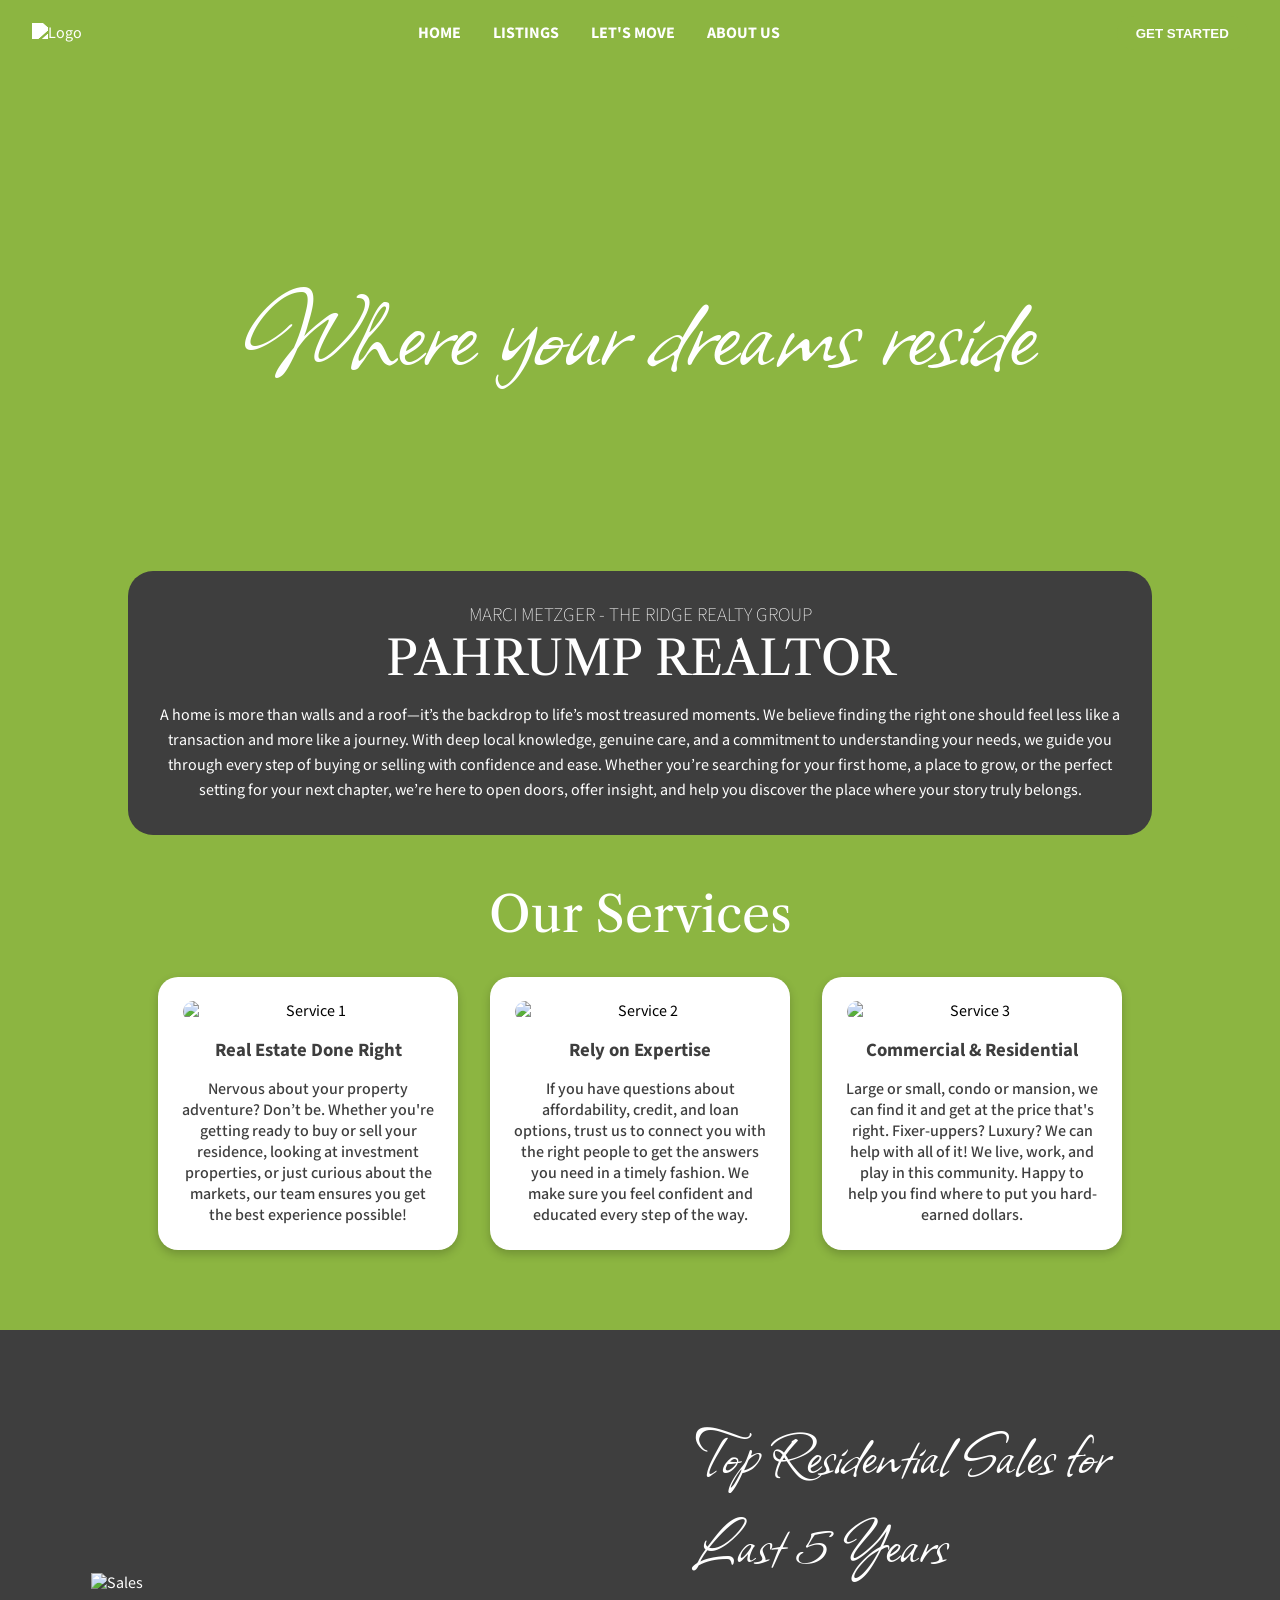
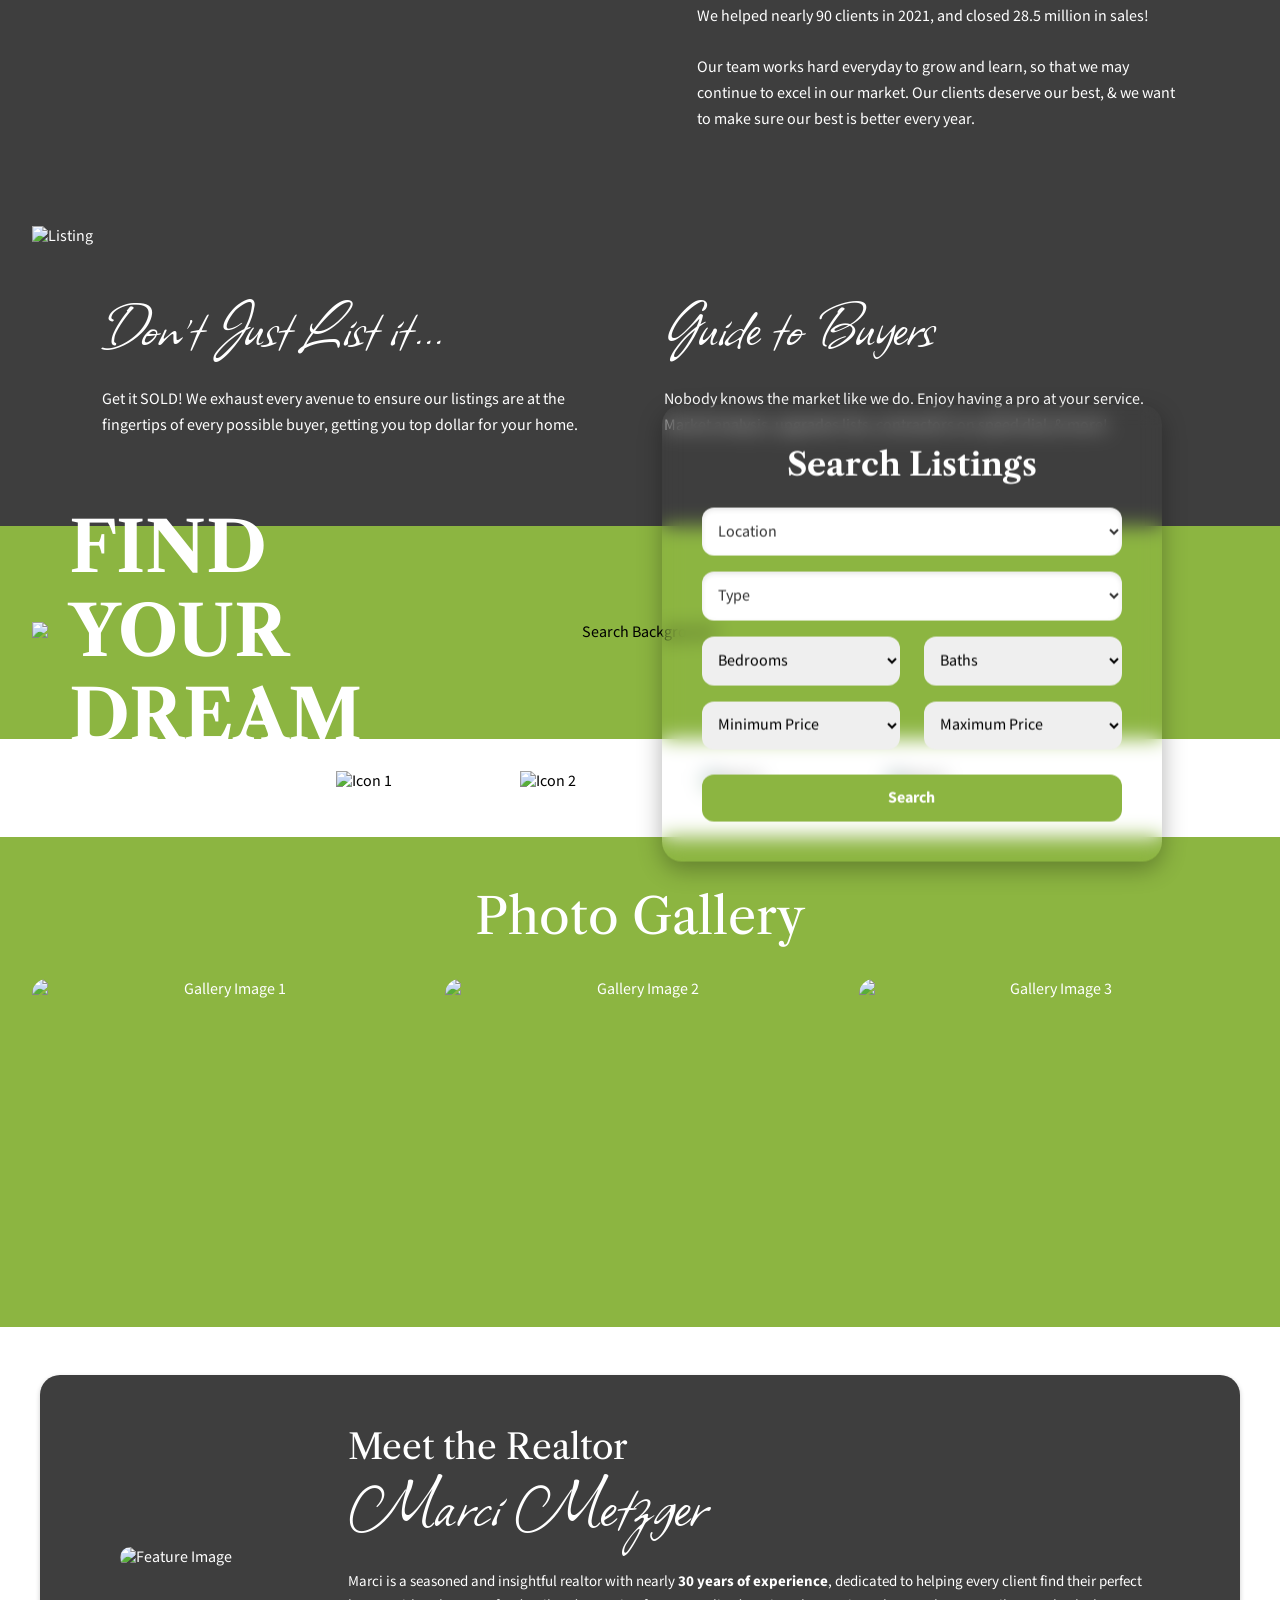
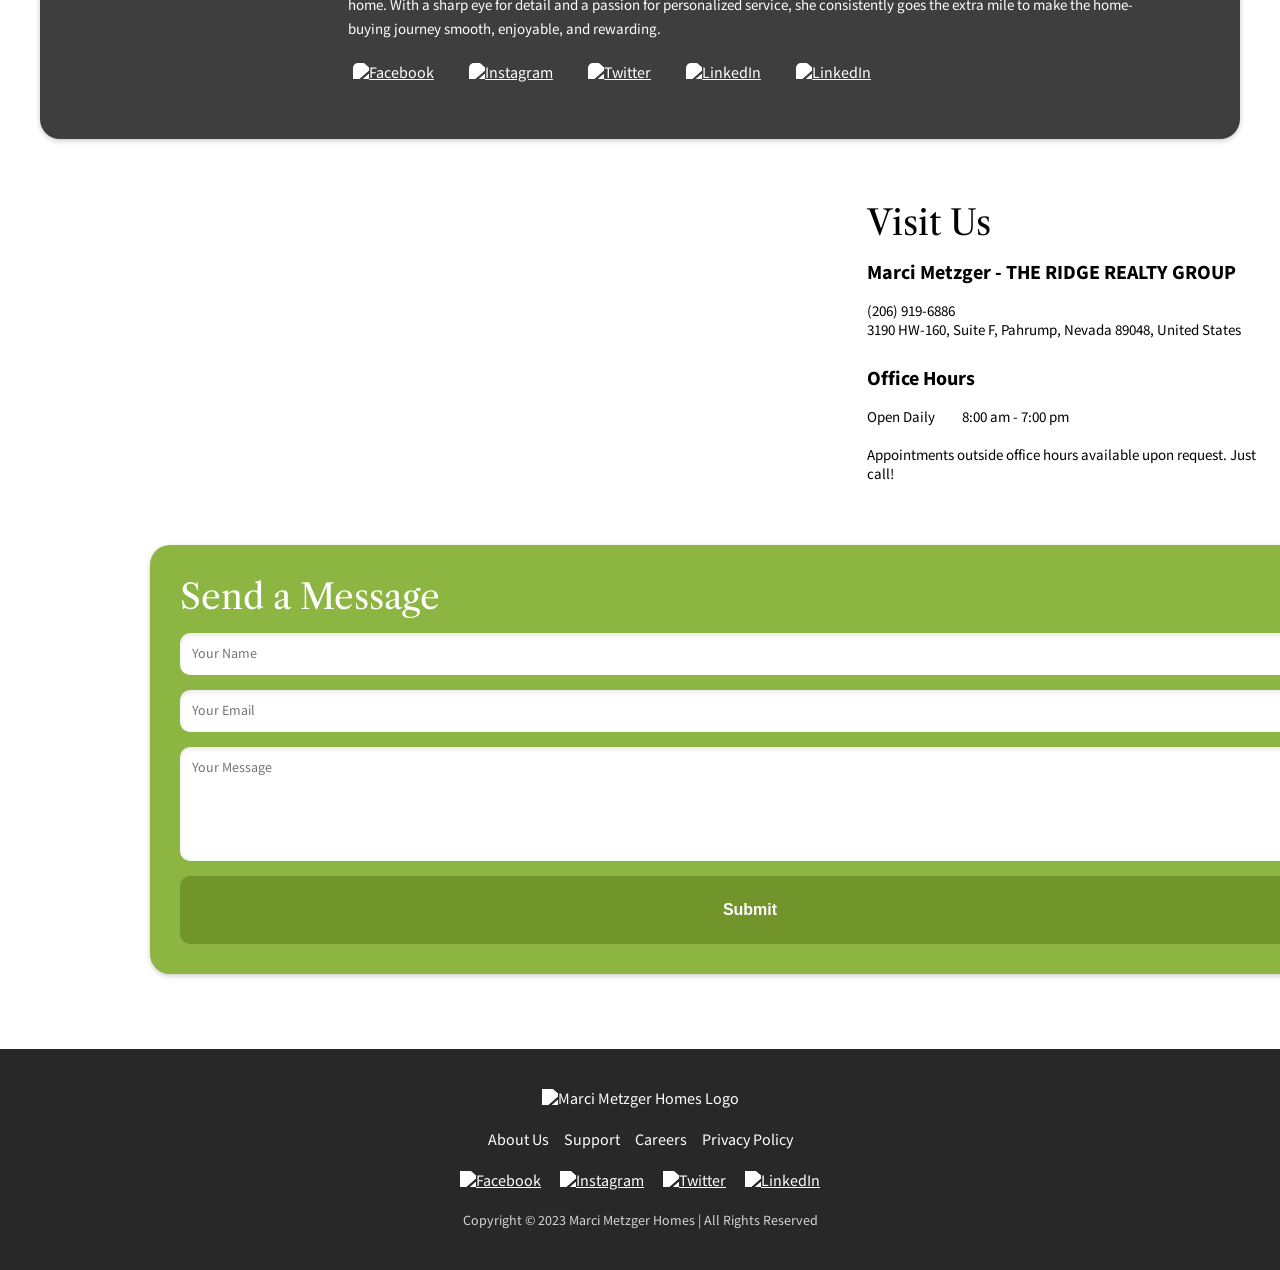
==== index.html @ 516a77ef "Add files via upload" ====
<!doctype html>
<html lang="en">
<head>
  <meta charset="utf-8">
  <meta name="viewport" content="width=device-width, initial-scale=1">
  <title>Marci Metzger Homes</title>
  <link rel="stylesheet" href="style.css">
  <link href="https://fonts.googleapis.com/css2?family=Allison&family=Libre+Caslon+Text&family=Mada&display=swap" rel="stylesheet">
</head>

<body>
  <header>
    <div class="logo">
      <img src="photos/logo.png" alt="Logo" class="white-icon">
    </div>
    <nav>
      <a href="#">HOME</a>
      <a href="#">LISTINGS</a>
      <a href="#">LET'S MOVE</a>
      <a href="#">ABOUT US</a>
    </nav>
    <button class="btn-get-started">GET STARTED</button>
  </header>

  <div class="center-text">
    <h1>Where your dreams reside</h1>
  </div>

  <div class="about">
    <h1>MARCI METZGER - THE RIDGE REALTY GROUP</h1>
    <h2>PAHRUMP REALTOR</h2>
    <p>A home is more than walls and a roof—it’s the backdrop to life’s most treasured moments. We believe finding the right one should feel less like a transaction and more like a journey. With deep local knowledge, genuine care, and a commitment to understanding your needs, we guide you through every step of buying or selling with confidence and ease. Whether you’re searching for your first home, a place to grow, or the perfect setting for your next chapter, we’re here to open doors, offer insight, and help you discover the place where your story truly belongs.</p>
  </div>

  <section class="services">
    <h2>Our Services</h2>
    <div class="service-cards">
      <div class="card">
        <img src="photos/service1.jpeg" alt="Service 1">
        <h3>Real Estate Done Right</h3>
        <p>Nervous about your property adventure? Don’t be. Whether you're getting ready to buy or sell your residence, looking at investment properties, or just curious about the markets, our team ensures you get the best experience possible!</p>
      </div>
      <div class="card">
        <img src="photos/service2.jpeg" alt="Service 2">
        <h3>Rely on Expertise</h3>
        <p>If you have questions about affordability, credit, and loan options, trust us to connect you with the right people to get the answers you need in a timely fashion. We make sure you feel confident and educated every step of the way.</p>
      </div>
      <div class="card">
        <img src="photos/service3.jpeg" alt="Service 3">
        <h3>Commercial & Residential</h3>
        <p>Large or small, condo or mansion, we can find it and get at the price that's right. Fixer-uppers? Luxury? We can help with all of it! We live, work, and play in this community. Happy to help you find where to put you hard-earned dollars.</p>
      </div>
    </div>
  </section>

  <section class="sales">
    <img src="photos/sales.jpeg" alt="Sales">
    <div class="sales-text">
      <h3>Top Residential Sales for Last 5 Years</h3>
      <p>We helped nearly 90 clients in 2021, and closed 28.5 million in sales!<br><br>
        Our team works hard everyday to grow and learn, so that we may continue to excel in our market. Our clients deserve our best, & we want to make sure our best is better every year.</p>
    </div>
  </section>

  <section class="listing">
    <img src="photos/listing1.jpeg" alt="Listing">
  </section>

  <section class="listing-info">
    <div class="listing-content">
      <div class="listing-block">
        <h2>Don't Just List it...</h2>
        <p>Get it SOLD! We exhaust every avenue to ensure our listings are at the fingertips of every possible buyer, getting you top dollar for your home.</p>
      </div>
      <div class="listing-block">
        <h2>Guide to Buyers</h2>
        <p>Nobody knows the market like we do. Enjoy having a pro at your service. Market analysis, upgrades lists, contractors on speed dial, & more!</p>
      </div>
    </div>
  </section>

<section class="search-listing">
  <div class="search-listing-wrapper">
    <img src="photos/searchbg2.png" alt="Search Background">

    <div class="search-content">
      <div class="search-text">
        <h1>FIND<br>YOUR<br>DREAM<br>HOME</h1>
      </div>

      <form class="search-form">
        <h2>Search Listings</h2>
        <div class="options">
          <select><option>Location</option></select>
          <select><option>Type</option></select>
        </div>
        <div class="form-grid">
          <select><option>Bedrooms</option></select>
          <select><option>Baths</option></select>
          <select><option>Minimum Price</option></select>
          <select><option>Maximum Price</option></select>
        </div>
        <button type="submit">Search</button>
      </form>
    </div>
  </div>
</section>


  <section class="icon-section">
    <div class="icon-container">
      <div class="icon-card">
        <img src="photos/icon1.png" alt="Icon 1">
      </div>
      <div class="icon-card">
        <img src="photos/icon2.png" alt="Icon 2">
      </div>
      <div class="icon-card">
        <img src="photos/icon3.jpeg" alt="Icon 3">
      </div>
      <div class="icon-card">
        <img src="photos/icon4.jpeg" alt="Icon 4">
      </div>
    </div>
  </section>

  <section class="photo-gallery">
    <h2>Photo Gallery</h2>
    <div class="gallery">
      <img src="photos/gallery1.jpeg" alt="Gallery Image 1">
      <img src="photos/gallery2.jpeg" alt="Gallery Image 2">
      <img src="photos/gallery3.jpeg" alt="Gallery Image 3">
    </div>
  </section>

  <section class="bottom">
  <section class="realtor-section">
    <img src="photos/realtor.jpeg" alt="Feature Image">
    <div class="text">
    <h3>Meet the Realtor</h3>
      <h2>Marci Metzger</h2>
      <p>Marci is a seasoned and insightful realtor with nearly <strong>30 years of experience</strong>, dedicated to helping every client find their perfect home. With a sharp eye for detail and a passion for personalized service, she consistently goes the extra mile to make the home-buying journey smooth, enjoyable, and rewarding.</p>
  <div class="social-links">
      <a href="#"><img src="https://cdn.jsdelivr.net/gh/simple-icons/simple-icons/icons/facebook.svg" alt="Facebook" class="white-icon"></a>
      <a href="#"><img src="https://cdn.jsdelivr.net/gh/simple-icons/simple-icons/icons/instagram.svg" alt="Instagram" class="white-icon"></a>
      <a href="#"><img src="https://cdn.jsdelivr.net/gh/simple-icons/simple-icons/icons/twitter.svg" alt="Twitter" class="white-icon"></a>
      <a href="#"><img src="https://cdn.jsdelivr.net/gh/simple-icons/simple-icons/icons/linkedin.svg" alt="LinkedIn" class="white-icon"></a>
    <a href="#"><img src="https://cdn.jsdelivr.net/gh/simple-icons/simple-icons/icons/gmail.svg" alt="LinkedIn" class="white-icon"></a>
    </div>
  </div>
  </section>

  <section class="map-section">
  <div class="map-container">
    <iframe src="https://www.google.com/maps/embed?pb=!1m16!1m12!1m3!1d25757.096512594482!2d-115.99213437576854!3d36.19970756667072!2m3!1f0!2f0!3f0!3m2!1i1024!2i768!4f13.1!2m1!1s3190%20HW-160%2C%20Suite%20F%2C%20Pahrump%2C%20Nevada%2089048%2C%20United%20States!5e0!3m2!1sen!2sph!4v1755348946713!5m2!1sen!2sph" width="100%" height="300" style="border:0;" allowfullscreen="" loading="lazy"></iframe>
  </div>
  <div class="map-text">
    <h2>Visit Us</h2>
    <h4>Marci Metzger - THE RIDGE REALTY GROUP</h4>
    <p>(206) 919-6886<br>3190 HW-160, Suite F, Pahrump, Nevada 89048, United States</p>

    <h4><br>Office Hours</h4>
    <p>Open Daily         8:00 am - 7:00 pm</p>
    <p><br>Appointments outside office hours available upon request. Just call!</p>
  </div>
</section>

<section class="contact-section">
  <h2>Send a Message</h2>
  <form>
    <input type="text" name="name" placeholder="Your Name" required>
    <input type="email" name="email" placeholder="Your Email" required>
    <textarea name="message" placeholder="Your Message" rows="5" required></textarea>
    <button type="submit">Submit</button>
  </form>
</section>
</section>

<footer class="site-footer">
  <div class="footer-logo">
    <img src="photos/logo.png" alt="Marci Metzger Homes Logo" class="white-icon">
  </div>
  <ul class="footer-links">
    <li><a href="#">About Us</a></li>
    <li><a href="#">Support</a></li>
    <li><a href="#">Careers</a></li>
    <li><a href="#">Privacy Policy</a></li>
  </ul>
  <div class="footer-social">
    <a href="#"><img src="https://cdn.jsdelivr.net/gh/simple-icons/simple-icons/icons/facebook.svg" alt="Facebook"></a>
    <a href="#"><img src="https://cdn.jsdelivr.net/gh/simple-icons/simple-icons/icons/instagram.svg" alt="Instagram"></a>
    <a href="#"><img src="https://cdn.jsdelivr.net/gh/simple-icons/simple-icons/icons/twitter.svg" alt="Twitter"></a>
    <a href="#"><img src="https://cdn.jsdelivr.net/gh/simple-icons/simple-icons/icons/linkedin.svg" alt="LinkedIn"></a>
  </div>
  <p class="footer-copy">Copyright © 2023 Marci Metzger Homes | All Rights Reserved</p>
</footer>
</body>
</html>
---- style.css ----
* { margin: 0; padding: 0; box-sizing: border-box; }
    body, html { height: 55%; font-family: 'Mada', sans-serif; }

    /* Background full screen */
    body {
      background: url('photos/bg2.jpeg') no-repeat center center/cover;
      height: 90vh;
      display: flex;
      flex-direction: column;
      background-color: #8CB541;
    }

    /* Header */
    header {
      width: 100%;
      display: flex;
      justify-content: space-between;
      align-items: center;
      padding: 1rem 2rem;
      top: 0;
      left: 0;
    }

    .logo img { width: 150px; height: 65px; }
    nav { display: flex; gap: 2rem; }
    nav a { text-decoration: none; font-weight: bold; color: #fff; }
    nav a:hover { color: #7AA33B; }

    .btn-get-started {
      background: #8CB541;;
      color: #fff;
      padding: 0.6rem 1.2rem;
      border-radius: 25px;
      border: none;
      font-weight: bold;
      cursor: pointer;
    }
    .btn-get-started:hover { background: #7AA33B; }

    /* Center Text */
    .center-text {
      flex: 1;
      display: flex;
      justify-content: center;
      align-items: center;
      text-align: center;
      flex-direction: column;
    }
    .center-text h1 {
      font-family: 'Allison', cursive;
      margin: 180px auto 2rem auto;
      font-size: 130px;
      color: #fff;
      font-weight: lighter;
    }

    /* About Section */
    .about {
      background: #3E3E3E;
      color: #fff;
      padding: 2rem;
      margin: 8rem auto -5rem auto;
      border-radius: 25px;
      width: 80%;
      text-align: center;
      position: relative;
      z-index: 2;
    }
    .about h1 {
      font-size: 1.2rem;
      font-family: 'Mada', sans-serif;
      font-weight: lighter;
    }
    .about h2 {
      font-size: 3rem;
      margin-bottom: 1rem;
      font-family: 'Libre Caslon Text', serif;
      font-weight: lighter;
    }
    .about p {
        line-height: 25px;
    }
    .about img {
      width: 200px;
      height: auto;
      border-radius: 15px;
      margin-bottom: 1rem;
    }

    /* Services Section */
    .services {
      background-color: #8CB541;
      padding: 8rem 2rem 2rem 2rem;
      text-align: center;
      position: relative;
      z-index: 1;
    }
    .services h2 {
      font-size: 50px;
      color: #fff;
      margin-bottom: 2rem;
      font-family: 'Libre Caslon Text', serif;
      font-weight: lighter; 
    }
    .service-cards {
      display: flex;
      justify-content: center;
      gap: 2rem;
      max-width: 1000px;
      margin: 0 auto 3rem auto;
    }
    .card {
      background: #fff;
      width: 300px;
      border-radius: 20px;
      padding: 1.5rem;
      box-shadow: 0 4px 10px rgba(0,0,0,0.2);
      display: flex;
      flex-direction: column;
      align-items: center;
      transition: transform 0.3s ease, box-shadow 0.3s ease;
    }
    .card:hover {
      transform: translateY(-10px);
      box-shadow: 0 8px 20px rgba(0,0,0,0.3);
    }
    .card img {
      width: 100%;
      max-width: 250px;
      border-radius: 12px;
      margin-bottom: 1rem;
    }
    .card h3 {
        margin-bottom: 1rem;
        color: #3E3E3E;

    }
    .card p {
      color: #3E3E3E;
      font-size: 1rem;
      font-weight: 500;
    }

    /* Sales Section */
    .sales {
      background: #3E3E3E;
      color: #fff;
      display: flex;
      align-items: center;
      justify-content: center;
      padding: 5rem 1rem;
      gap: 3rem;
    }
    .sales img {
      width: 100%;
      max-width: 700px;
      margin-left: 75px;
      margin-bottom: -25px;
    }
    .sales-text h2 {
      font-size: 50px;
      margin-bottom: 1rem;
      font-family: 'Libre Caslon Text', serif;
      margin-right: 100px;
      font-weight: lighter; 
    }
    .sales-text h3 {
      font-size: 70px;
      margin-bottom: 1rem;
      font-family: 'Allison';
      font-weight: lighter;
      margin-right: 75px;
    }
    .sales-text p {
      font-size: 1rem;
      line-height: 1.6;
      margin-right: 75px;
    }

    /* Listing section */
    .listing {
      background: #3E3E3E;
      color: #fff;
      padding: 4rem 2rem;
    }
    .listing img {
      width: 100%;
      max-width: 1350px;
      display: block;
      margin: -50px auto 2rem auto;
    }

    /* Listing Info Section */
    .listing-info {
      background: #3E3E3E;
      color: #fff;
      padding: 4rem 2rem;
    }
    .listing-content {
      display: grid;
      grid-template-columns: 1fr 1fr;
      gap: 3rem;
      margin-left: 70px;
      margin-right: 70px;
      margin-top: -125px;
    }
    .listing-block h2 {
      font-family: 'Allison';
      font-size: 70px;
      color: #fff;
      margin-bottom: 1rem;
      font-weight: lighter;
    }
    .listing-block p {
      font-family: 'Mada', sans-serif;
      font-size: 1rem;
      color: #fff;
      line-height: 1.6rem;
      margin-bottom: 1.5rem;
    }

    .search-listing-wrapper {
  position: relative;
}

.search-listing {
  background: #8CB541;
  padding: 4rem 2rem;
  text-align: center;
  position: relative;
}

.search-listing img {
  width: 100%;
  max-width: 1350px;
  display: block;
  margin: 2rem auto;
}

/* Side-by-side layout */
.search-content {
  display: flex;
  justify-content: center;
  align-items: flex-start;
  position: absolute;
  top: 50%;
  left: 50%;
  transform: translate(-50%, -50%);
  max-width: 1100px;
  width: 100%;
  padding: 1rem;
  gap: 300px;
}

.search-text h1 {
  color: white;
  font-size: 70px;
  line-height: 1.2;
  font-family: 'Libre Caslon Text', serif;
  margin: 100px 0 0 -100px;
  text-align: left;
}

.search-form {
  padding: 2.5rem;
  border-radius: 20px;
  width: 100%;
  max-width: 500px;
  color: #fff;
  box-shadow: 0 8px 25px rgba(0,0,0,0.3);
  backdrop-filter: blur(10px);
  margin-right: -50px;
}
.search-form h2 {
  font-family: 'Libre Caslon Text', serif;
  margin-bottom: 1.5rem;
  font-size: 2rem;
  text-align: center;
}
.options select {
  margin-bottom: 1rem;
  display: block;
  width: 100%;
  padding: 0.8rem;
  border-radius: 12px;
  border: none;
  font-size: 1rem;
  font-family: 'Mada', sans-serif;
  background: #fff;
  color: #333;
  box-shadow: inset 0 2px 5px rgba(0,0,0,0.1);
}
.form-grid {
  display: grid;
  grid-template-columns: repeat(auto-fit, minmax(180px, 1fr));
  gap: 1rem 1.5rem;
}
.search-form select, .search-form button {
  width: 100%;
  padding: 0.8rem;
  border-radius: 12px;
  border: none;
  font-size: 1rem;
  font-family: 'Mada', sans-serif;
}
.search-form button {
  background: #8CB541;
  color: #fff;
  font-weight: bold;
  cursor: pointer;
  transition: background 0.3s ease;
  grid-column: span 2;
  margin-top: 25px;
}
.search-form button:hover {
  background: #7AA33B;
}
/* Responsive */
@media (max-width: 768px) {
  .search-content {
    flex-direction: column;
    align-items: center;
    text-align: center;
  }
  .search-text h1 {
    font-size: 2.5rem;
    text-align: center;
  }
}

    /* Icon Section */
    .icon-section {
      background: #fff;
      padding: 2rem 2rem;
    }
    .icon-container {
      display: flex;
      justify-content: center;
      gap: 8rem;
      flex-wrap: wrap;
    }
    .icon-card {
      text-align: center;
      max-width: 150px;
    }
    .icon-card img {
      width: 80px;
      height: 80px;
      margin-bottom: 0.8rem;
    }
    .icon-card p {
      font-family: 'Mada', sans-serif;
      font-size: 1rem;
      color: #333;
      font-weight: bold;
    }

    /* Photo Gallery */
    .photo-gallery {
      background: #8CB541;
      padding: 3rem 2rem;
      text-align: center;
      color: white;
      margin-bottom: 25px;
    }
    .photo-gallery h2 {
      font-size: 50px;
      color: #fff;
      margin-bottom: 2rem;
      font-family: 'Libre Caslon Text', serif;
      font-weight: lighter;
    }
    .gallery {
      display: grid;
      grid-template-columns: repeat(auto-fit, minmax(250px, 1fr));
      gap: 1.5rem;
    }
    .gallery img {
      width: 100%;
      height: 250px;
      object-fit: cover;
      border-radius: 15px;
      transition: transform 0.4s ease, box-shadow 0.4s ease;
      margin-bottom: 25px;
    }
    .gallery img:hover {
      transform: scale(1.08) rotate(1deg);
      box-shadow: 0 8px 25px rgba(0,0,0,0.3);
    }

    /* Realtor Section */
    .realtor-section {
      background: #3E3E3E;
      box-shadow: 0 2px 5px rgba(0,0,0,0.2);
      color: white;
      border-radius: 20px;
      display: flex;
      align-items: center;
      padding: 50px 80px 50px 80px;
      margin: 3rem auto;
      width: 1200px;
      gap: 50px;
    }
    .realtor-section img {
      width: 40%;
      border-radius: 360px;
      object-fit: cover;
      transition: transform 0.4s ease, box-shadow 0.4s ease;
    }
    .realtor-section img:hover {
      transform: scale(1.08);
      box-shadow: 0 8px 25px rgba(0,0,0,0.3);
    }
    .realtor-section h3 {
      font-size: 35px;
      font-family: 'Libre Caslon Text', serif;
      font-weight: lighter; 
      margin-bottom: -15px;
    }
    .realtor-section h2 {
      font-size: 80px;
      margin-bottom: 1rem;
      font-family: 'Allison';
      font-weight: lighter;
    }
    .realtor-section p {
      font-size: 15px;
      line-height: 1.6;
      font-family: 'Mada', sans-serif;
    }

    .social-links {
      margin-top: 1rem;
      display: flex;
      gap: 25px;
    }
.social-links a img {
  width: 40px;
  height: 40px;
  border-radius: 10px;
  padding: 5px;
}

.social-links a img:hover {
  box-shadow: none;
  filter: brightness(0) invert(1); 
  transform: scale(1.1);
}
.white-icon {
  filter: brightness(0) invert(1);
}

/*Visit Section*/
.map-section {
  background: white;
  display: flex;
  gap: 30px;
  margin-top: 50px;
  align-items: center;
  margin-bottom: 50px;
}
.map-container {
  width: 850px;
}
    .map-text h2 {
      font-size: 35px;
      margin-bottom: 1rem;
      font-family: 'Libre Caslon Text', serif;
      font-weight: lighter;
    }
    .map-text h4 {
      font-size: 20px;
      margin-bottom: 1rem;
      font-family: 'Mada', serif;
    }
    .map-text p {
      font-size: 15px;
        font-family: 'Mada', serif;
    }
    .bottom {
        background-color: white;
    }

    /*Contact Section*/
.contact-section {
  margin-top: 150px;
  padding: 30px;
  margin: 25px 150px 150px;
  background:#8CB541;
  border-radius: 20px;
  box-shadow: 0 2px 5px rgba(0,0,0,0.2);
  width: 1200px;
}
.contact-section h2 {
  margin-bottom: 15px;
  font-family: 'Libre Caslon Text', serif;
  font-size: 35px;
  color: white;
  font-weight: lighter;
}
.contact-section form {
  display: flex;
  flex-direction: column;
  gap: 15px;
}
.contact-section input,
.contact-section textarea {
  padding: 12px;
  border: none;
  border-radius: 10px;
  font-size: 14px;
  font-family: 'Mada', sans-serif;
  box-shadow: inset 0 2px 5px rgba(0,0,0,0.1);
}
.contact-section input:focus,
.contact-section textarea:focus {
  outline: 2px solid white;
}
.contact-section button {
  padding: 25px;
  background-color: #71952a;
  color: white;
  border: none;
  border-radius: 10px;
  cursor: pointer;
  font-size: 16px;
  font-weight: bold;
  transition: background-color 0.3s ease, color 0.3s ease;
}
.contact-section button:hover {
  background-color: #7AA33B;
  color: white;
}

/* Footer */
.site-footer {
  background-color: #282828;
  color: white;
  padding: 40px 20px;
  text-align: center;
  margin-top: -75px;
}
.site-footer .footer-logo img {
  max-width: 200px;
  margin-bottom: 20px;
}
.site-footer .footer-links {
  list-style: none;
  padding: 0;
  margin: 0 0 20px;
  display: flex;
  justify-content: center;
  flex-wrap: wrap;
  gap: 15px;
}
.site-footer .footer-links a {
  color: white;
  text-decoration: none;
  font-family: 'Mada', sans-serif;
  transition: color 0.3s ease;
}
.site-footer .footer-links a:hover {
  color: #8CB541;
}
.footer-social a img {
  width: 28px;
  height: 28px;
  filter: brightness(0) invert(1);
  margin: 0 8px;
  transition: transform 0.3s ease, filter 0.3s ease;
}
.footer-social a img:hover {
  transform: scale(1.1);
  filter: brightness(0) invert(0.8);
}
.footer-copy {
  margin-top: 20px;
  font-size: 14px;
  font-family: 'Mada', sans-serif;
  opacity: 0.8;
}

    @media (max-width: 768px) {
      .realtor-section {
        flex-direction: column;
        text-align: center;
      }
      .realtor-section img, .realtor-section .text {
        width: 100%;
      }

    @media (max-width: 900px) {
      .service-cards { flex-direction: column; }
      .sales { flex-direction: column; text-align: center; }
      .listing-content { grid-template-columns: 1fr; }
      .search-listing-text { font-size: 30px; left: 20px; bottom: 20px; }
      .search-form button { grid-column: span 1; }
    }
    }
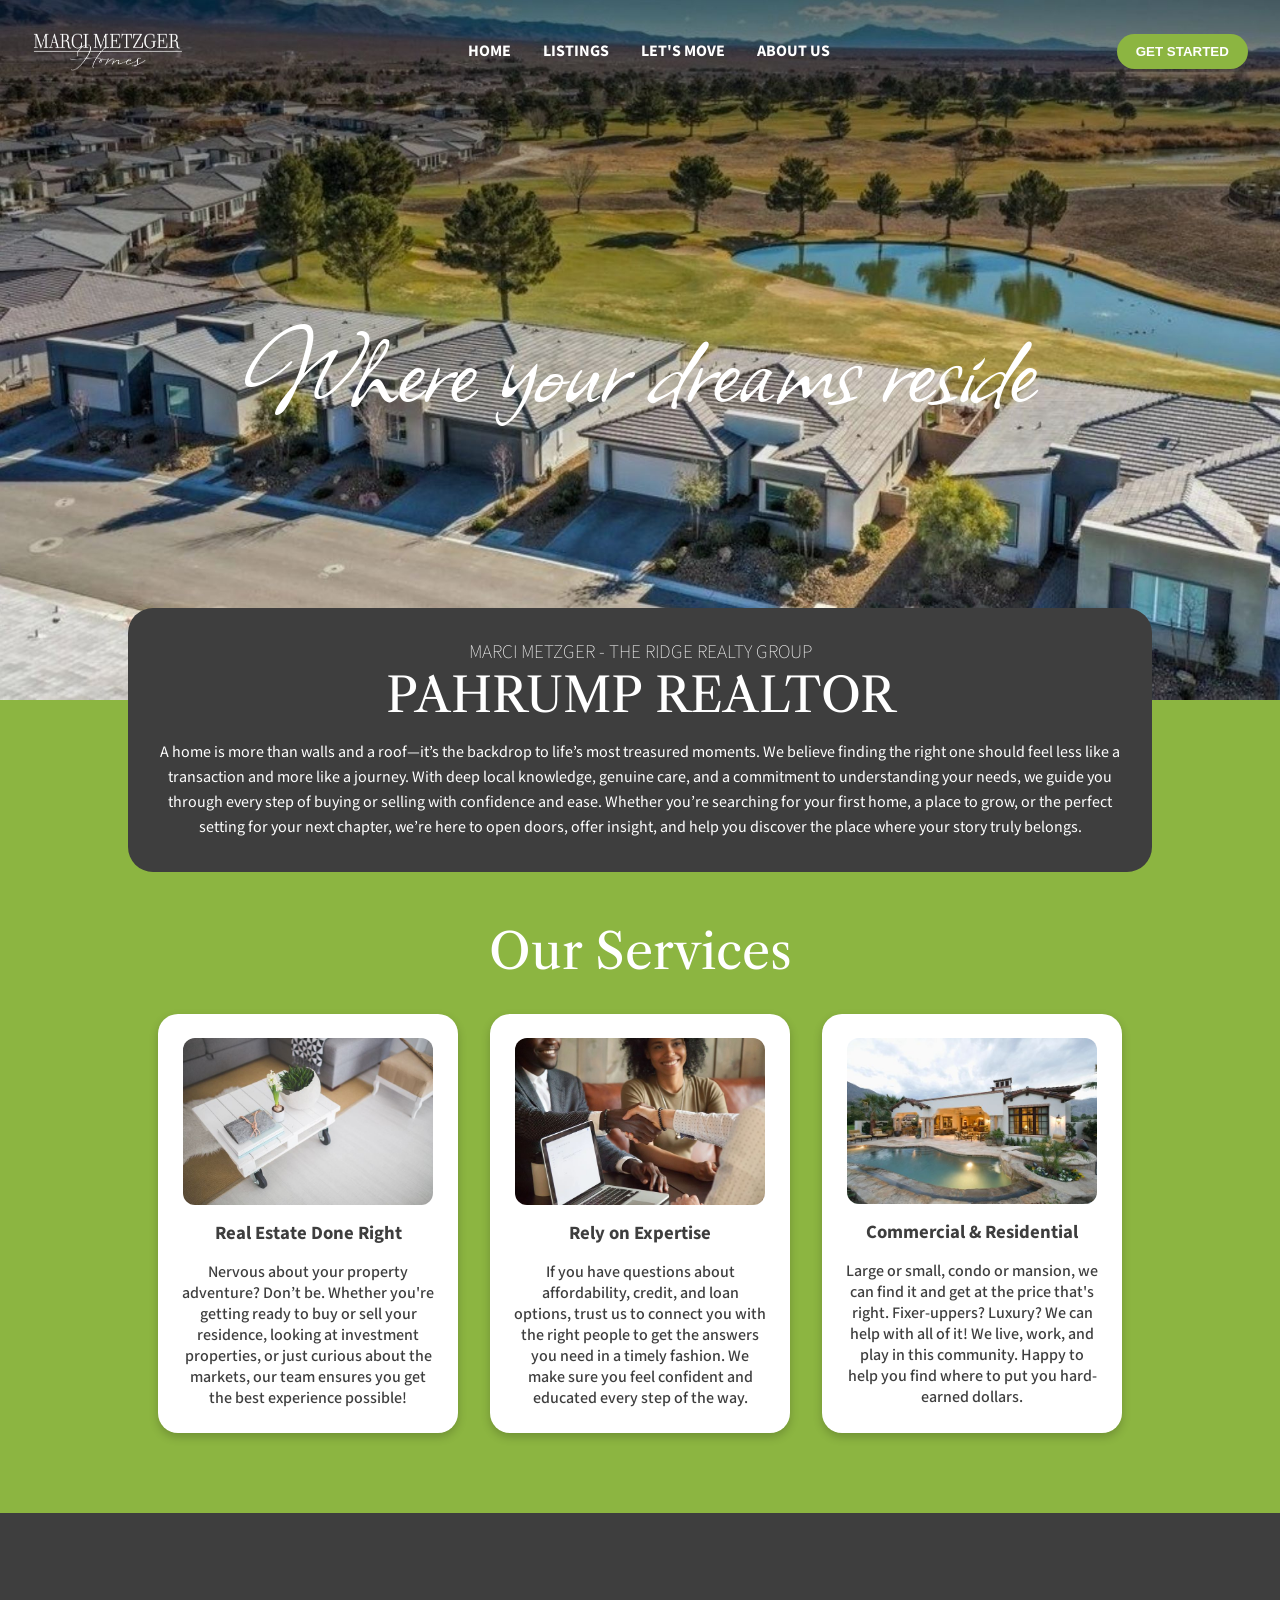
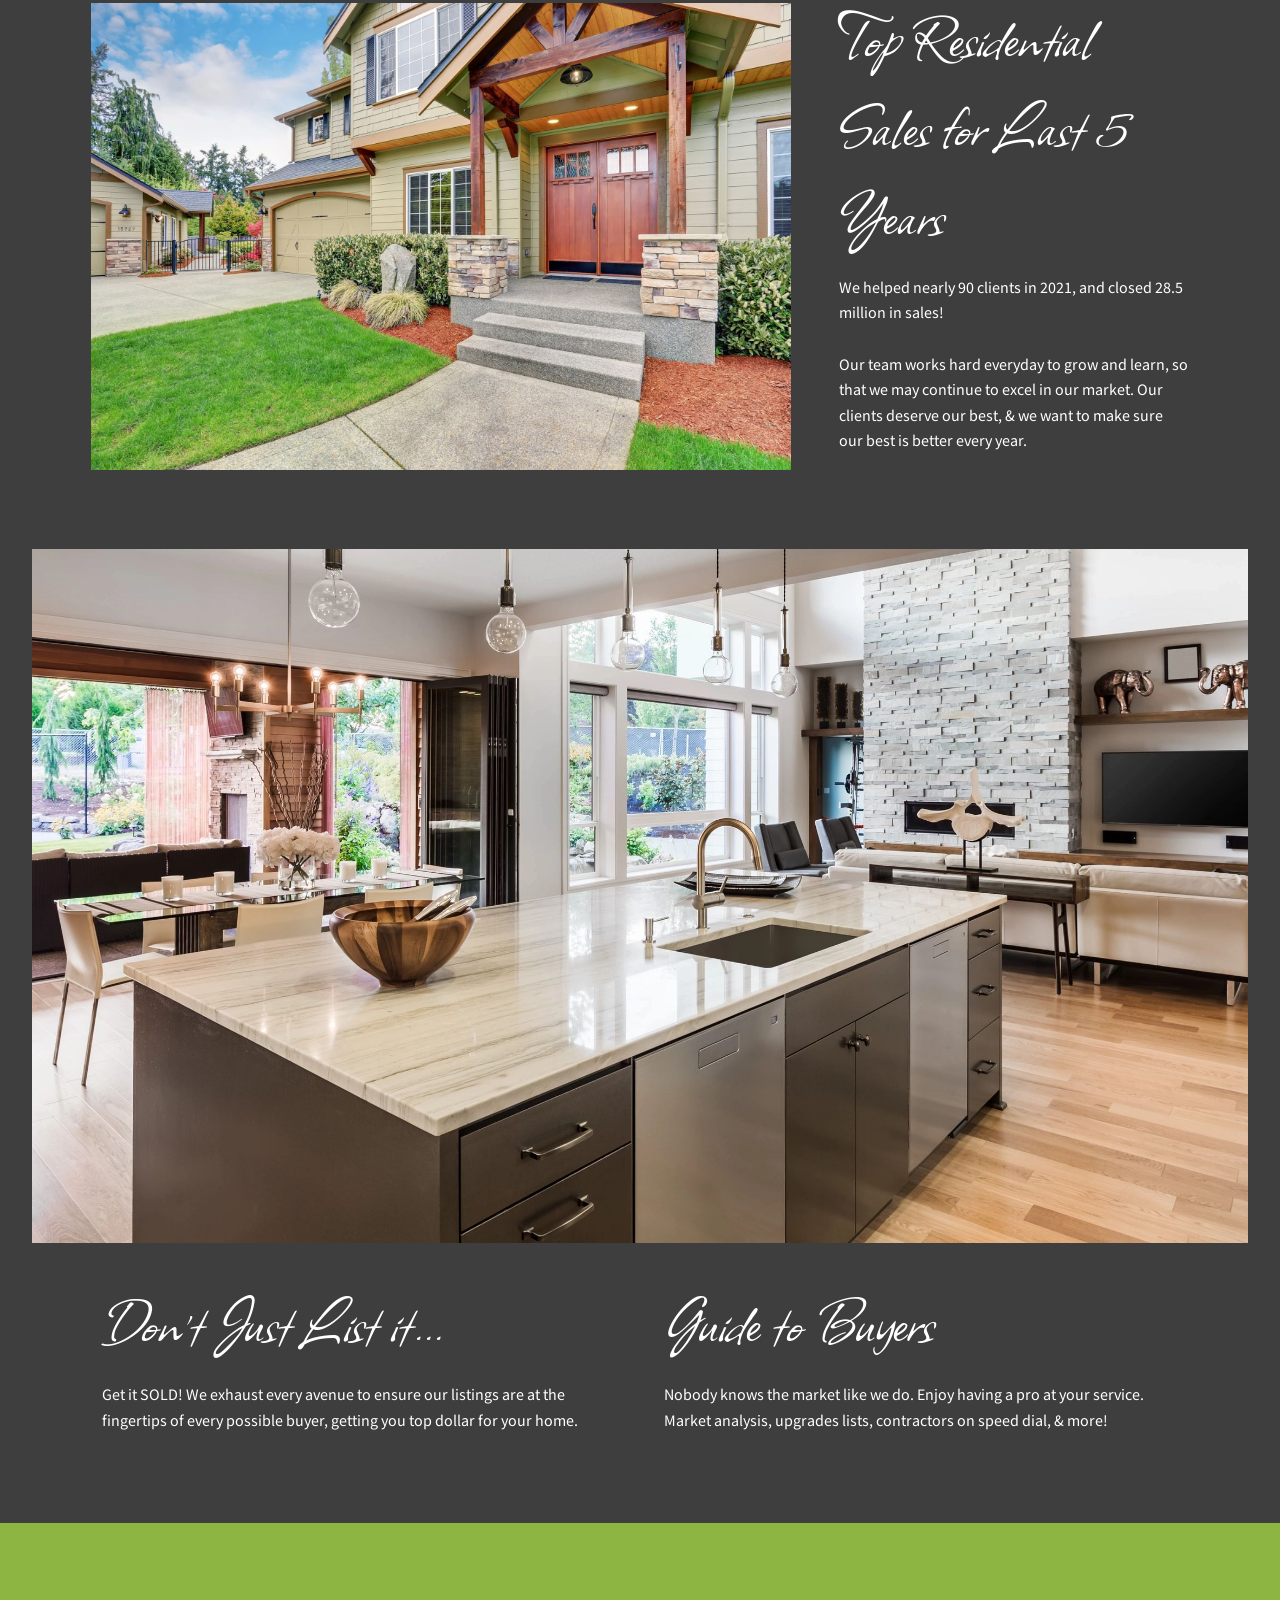
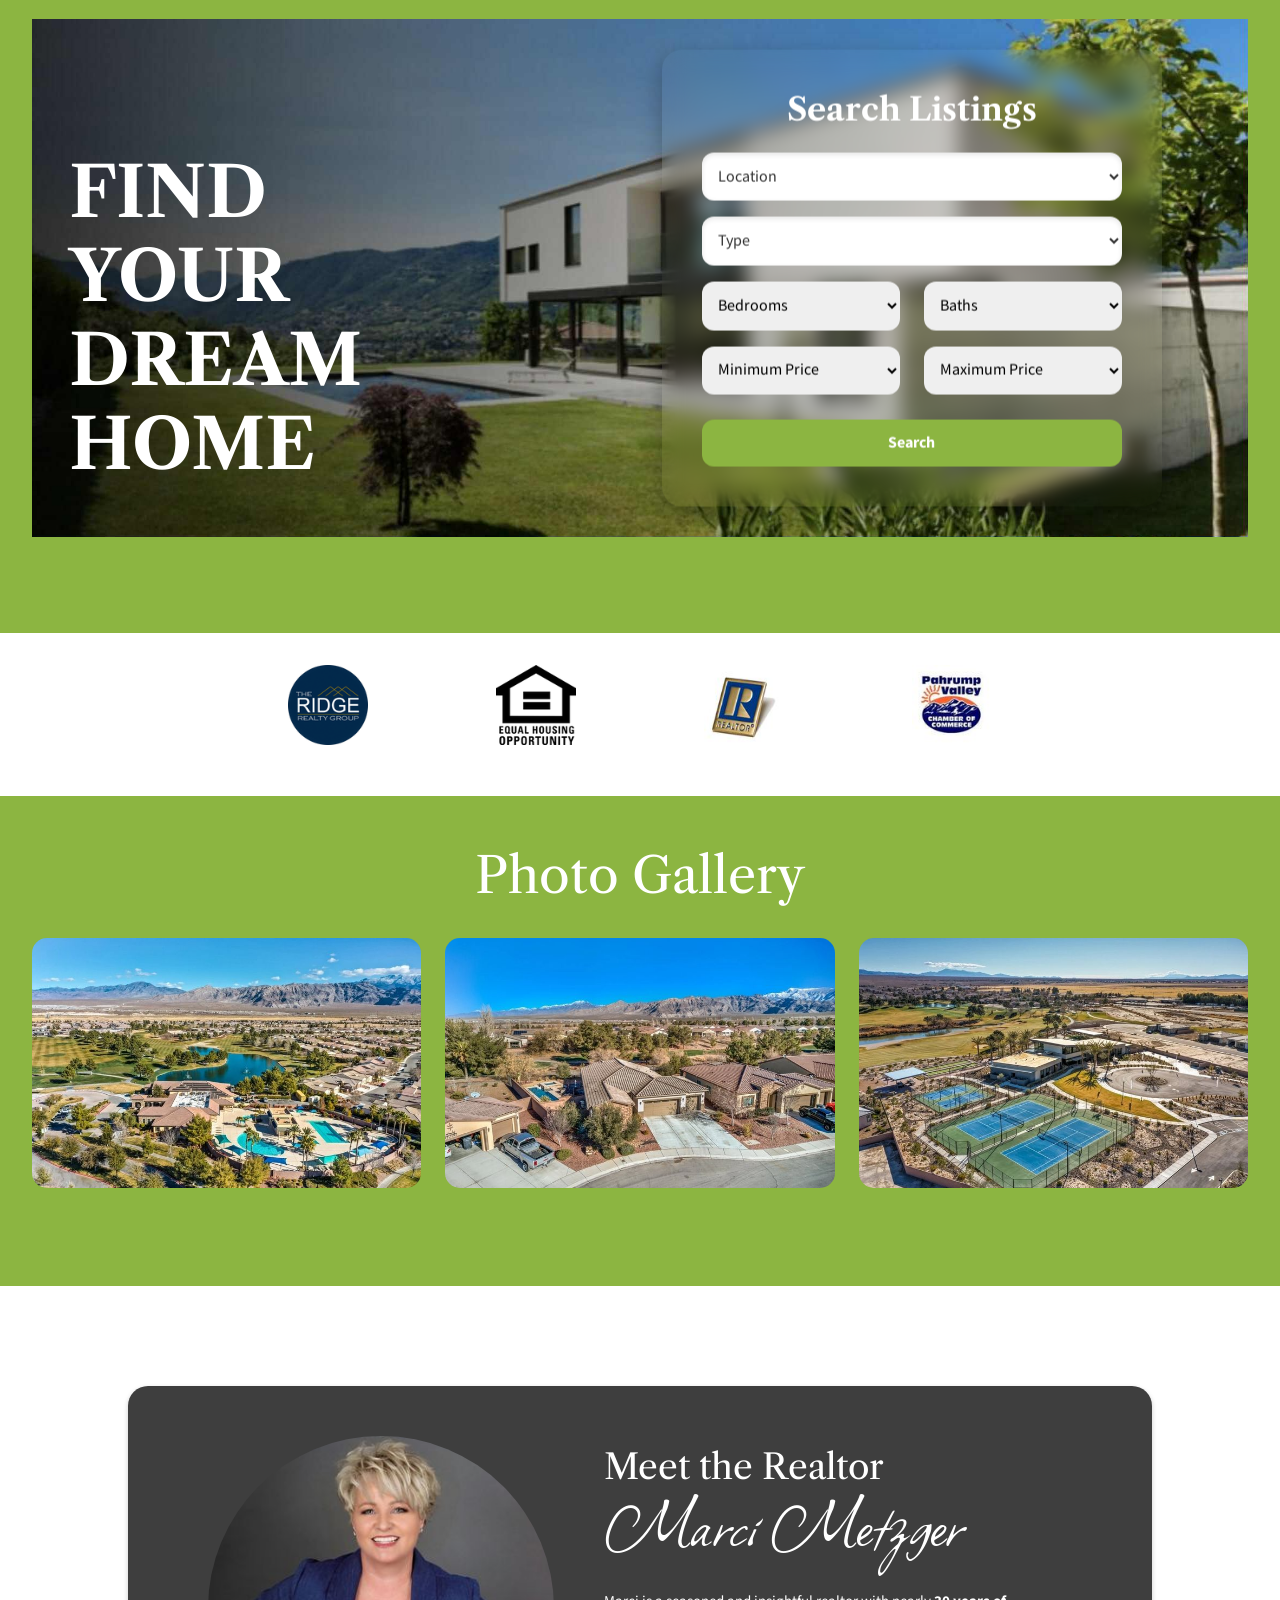
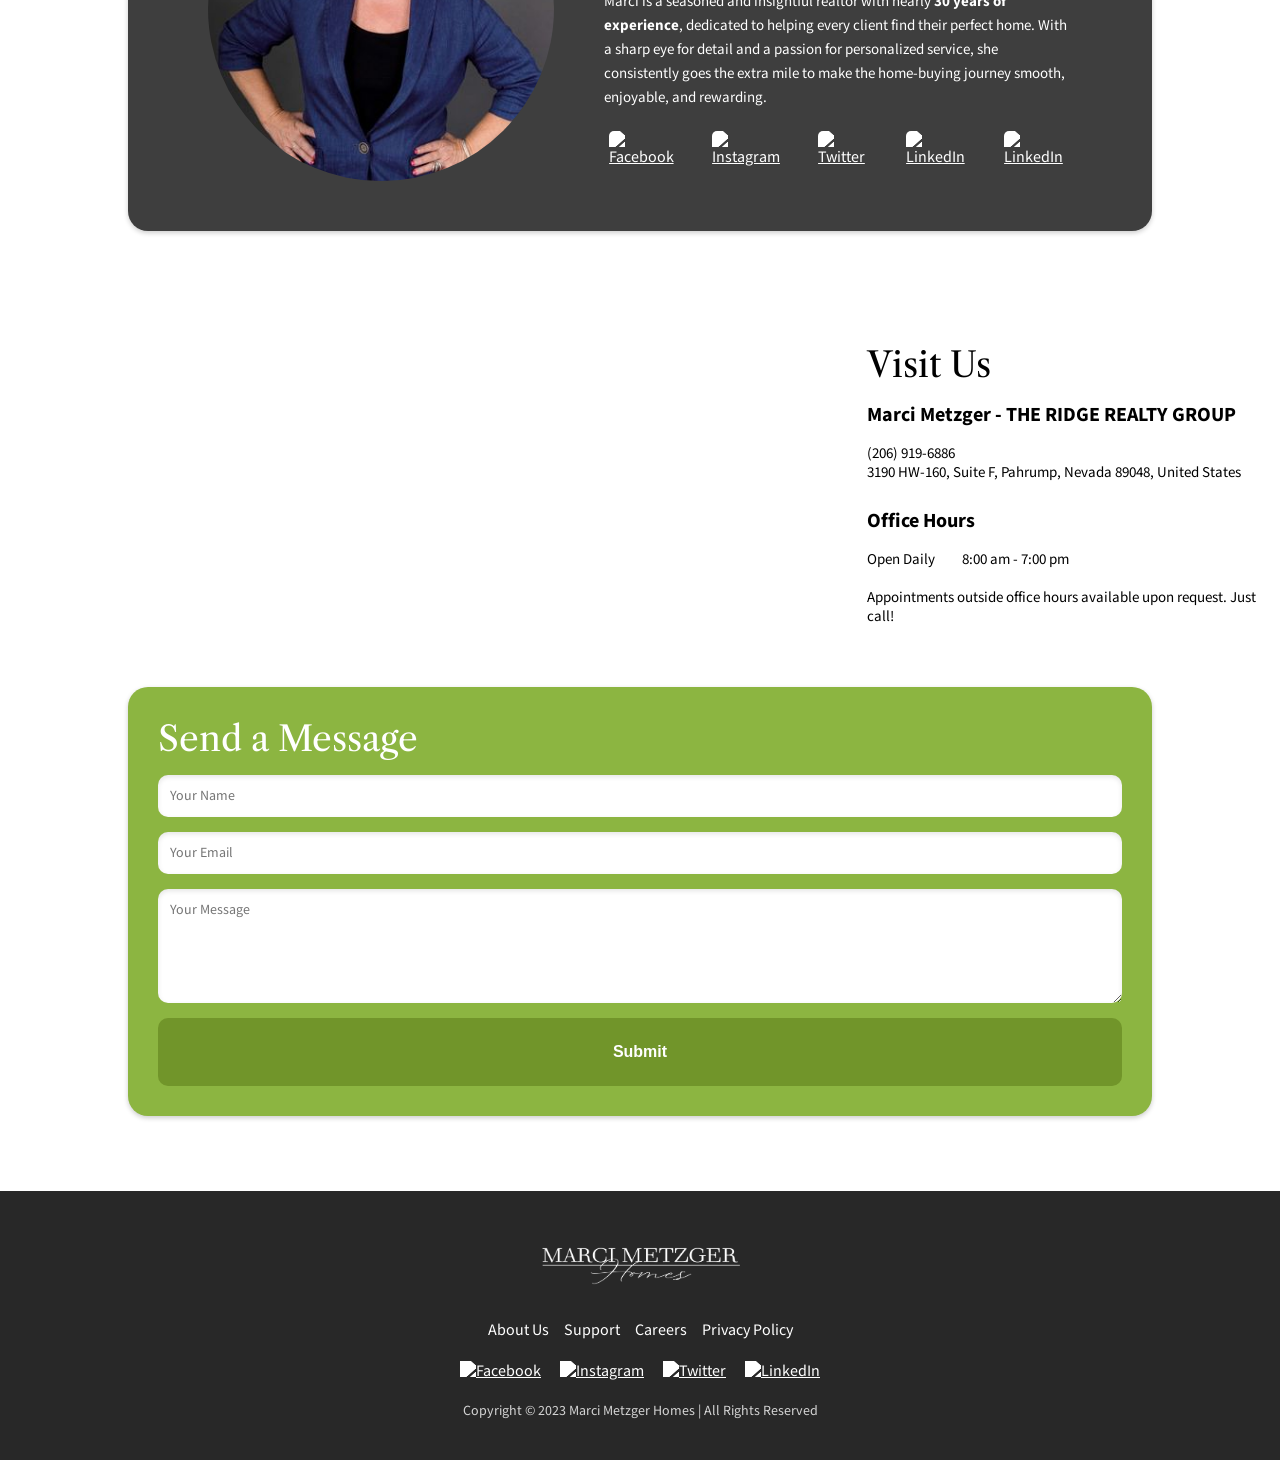
==== commit f80e5248: "Update index.html" ====
--- a/index.html
+++ b/index.html
@@ -5,6 +5,8 @@
   <meta name="viewport" content="width=device-width, initial-scale=1">
   <title>Marci Metzger Homes</title>
   <link rel="stylesheet" href="style.css">
+  <link rel="stylesheet" href="stylemobile.css">
+
   <link href="https://fonts.googleapis.com/css2?family=Allison&family=Libre+Caslon+Text&family=Mada&display=swap" rel="stylesheet">
 </head>
 
@@ -196,3 +198,4 @@
 </footer>
 </body>
 </html>
+
--- a/style.css
+++ b/style.css
@@ -26,7 +26,10 @@
     nav a { text-decoration: none; font-weight: bold; color: #fff; }
     nav a:hover { color: #7AA33B; }
 
-    .btn-get-started {
+    .btn-get-started2 {
+      display: none;
+    }
+    .btn-get-started, .btn-get-started2 {
       background: #8CB541;;
       color: #fff;
       padding: 0.6rem 1.2rem;
@@ -94,6 +97,7 @@
       text-align: center;
       position: relative;
       z-index: 1;
+      margin: 0 auto;
     }
     .services h2 {
       font-size: 50px;
@@ -152,7 +156,6 @@
       gap: 3rem;
     }
     .sales img {
-      width: 100%;
       max-width: 700px;
       margin-left: 75px;
       margin-bottom: -25px;
@@ -315,18 +318,6 @@
 .search-form button:hover {
   background: #7AA33B;
 }
-/* Responsive */
-@media (max-width: 768px) {
-  .search-content {
-    flex-direction: column;
-    align-items: center;
-    text-align: center;
-  }
-  .search-text h1 {
-    font-size: 2.5rem;
-    text-align: center;
-  }
-}
 
     /* Icon Section */
     .icon-section {
@@ -397,8 +388,8 @@
       display: flex;
       align-items: center;
       padding: 50px 80px 50px 80px;
-      margin: 3rem auto;
-      width: 1200px;
+      margin: 100px auto;
+      width: 80%;
       gap: 50px;
     }
     .realtor-section img {
@@ -485,11 +476,12 @@
 .contact-section {
   margin-top: 150px;
   padding: 30px;
-  margin: 25px 150px 150px;
+  margin: 0 auto;
+  margin-bottom: 150px;
   background:#8CB541;
   border-radius: 20px;
   box-shadow: 0 2px 5px rgba(0,0,0,0.2);
-  width: 1200px;
+  width: 80%;
 }
 .contact-section h2 {
   margin-bottom: 15px;
@@ -579,21 +571,3 @@
   font-family: 'Mada', sans-serif;
   opacity: 0.8;
 }
-
-    @media (max-width: 768px) {
-      .realtor-section {
-        flex-direction: column;
-        text-align: center;
-      }
-      .realtor-section img, .realtor-section .text {
-        width: 100%;
-      }
-
-    @media (max-width: 900px) {
-      .service-cards { flex-direction: column; }
-      .sales { flex-direction: column; text-align: center; }
-      .listing-content { grid-template-columns: 1fr; }
-      .search-listing-text { font-size: 30px; left: 20px; bottom: 20px; }
-      .search-form button { grid-column: span 1; }
-    }
-    }
--- a/stylemobile.css
+++ b/stylemobile.css
@@ -0,0 +1,93 @@
+
+
+
+@media (max-width: 768px) {
+.navi {
+    display: none;
+  }
+
+.logo {
+    margin: 0 auto;
+}
+.btn-get-started {
+    display: none;
+}
+.btn-get-started2 {
+    margin: 0 auto;
+    display: block;
+}
+body, html { 
+    height: 90%;
+}
+.center-text h1 {
+    text-align: center;
+    padding: 0px 150px 0px 150px;
+    font-size: 80px;
+    margin: 200px 0px 100px 0px;
+    line-height: 70px;
+}
+
+
+      
+  .sales { 
+    flex-direction: column; text-align: center; 
+  }
+  .sales img {
+    width: 80%;
+    margin: 0 auto;
+  }
+
+  .sales-text h3 {
+    margin-right: 0px;
+  }
+  .sales-text h2 {
+    margin-right: 0px;
+  }  
+  .sales-text p {
+    margin-right: 0px;
+  }
+  .listing-content {
+    text-align: center;
+    width: 100%;
+    margin: 0 auto;
+    grid-template-columns: 1fr;
+  }
+  .search-form {
+    display: none;
+  }
+  .search-listing-text { 
+    font-size: 30px; left: 20px; bottom: 20px; 
+  }
+  .search-form button { 
+    grid-column: span 1; 
+  }
+
+}
+
+/* Responsive */
+@media (max-width: 768px) {
+  .search-content {
+    flex-direction: column;
+    align-items: center;
+    text-align: center;
+  }
+  .search-text h1 {
+    font-size: 2.5rem;
+    text-align: center;
+  }
+}
+
+    @media (max-width: 768px) {
+      .realtor-section {
+        flex-direction: column;
+        text-align: center;
+      }
+      .realtor-section img, .realtor-section .text {
+        width: 100%;
+      }
+
+    @media (max-width: 900px) {
+      .service-cards { flex-direction: column; }
+
+    }
+    }
